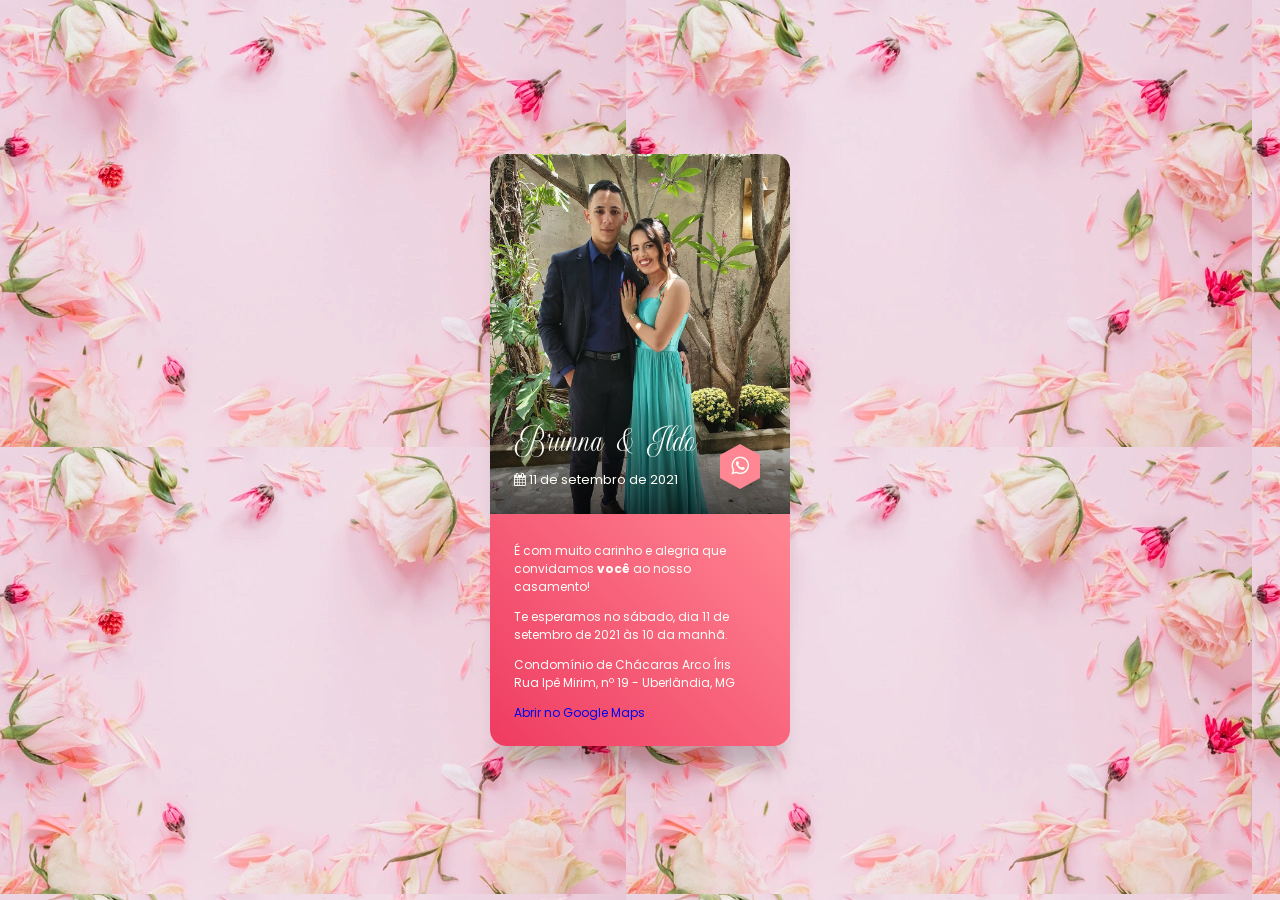
==== brunnaildo/index.html @ f4575131 "go go go" ====
<!DOCTYPE html>
<html lang="en" >
<head>
  <meta charset="UTF-8">
  <title>Brunna & Ildo</title>
  <link rel="stylesheet" href="./style.css">

</head>
<body>
<!-- partial:index.partial.html -->
<!DOCTYPE html>
<html lang="en" >
<meta name="viewport" content="width=device-width, initial-scale=1">

<head>
  <meta property="og:title" content="Brunna & Ildo" />
<meta property="og:type" content="VCard" />
<meta property="og:image" content="ss.webp" />
  <meta charset="UTF-8">
  <title>Brunna & Ildo</title>
  <link href="https://stackpath.bootstrapcdn.com/font-awesome/4.7.0/css/font-awesome.min.css" rel="stylesheet" integrity="sha384-wvfXpqpZZVQGK6TAh5PVlGOfQNHSoD2xbE+QkPxCAFlNEevoEH3Sl0sibVcOQVnN" crossorigin="anonymous">
      <link rel="stylesheet" href="./style.css" >

</head>
<body>
<div class="card">
  <div class="top">


    <div class="text">
      <div class="name-wrapper">
        <div class="name">Brunna & Ildo</div>
      </div>
      <div class="title" >
        <span class="fa fa-calendar"></span> 11 de setembro de 2021
      </div>
    </div>
    <button class="like">
      <div class="hexagon">
	<i onclick="window.location.href = 'https://wa.me/5534991770310?&text=Olá!%20Eu%20busco%20a%20seguinte%20informação%20sobre%20o%20casamento%20da%20Brunna%20e%20do%20Ildo:%20' ;" class="fa fa-whatsapp"></i> <!-- style="color:#25d366" -->
	</div>
    </button>
  </div>
  <div class="bottom">
    <div class="desc">
      <p>É com muito carinho e alegria que convidamos <b>você</b> ao nosso casamento!</p>
<p>Te esperamos no sábado, dia 11 de setembro de 2021 às 10 da manhã.
</p>
<p>Condomínio de Chácaras Arco Íris<br>
Rua Ipê Mirim, nº 19 - Uberlândia, MG
</p>
<p><a href="https://maps.app.goo.gl/csXbLHZWt9hhYQz86" target="_blank" style="text-decoration: none;">Abrir no Google Maps</a></p>
</div>

  </div>
</div>
</body>
</html>
<!-- partial -->

</body>
</html>
---- brunnaildo/style.css ----
@import url("https://fonts.googleapis.com/css?family=Poppins:400,500");
@font-face {
  font-family: 'Grethania Script Reguler';
  src: url('font/Grethania Script Reguler.otf') format('opentype'), /* Modern Browsers */
       url('font/Grethania Script Reguler.ttf')  format('truetype'); /* Safari, Android, iOS */
}
* {
  box-sizing: border-box;
}
html,body{

  overflow: hidden;
}
body {
  height: 100vh;
  margin: 0;
  display: -ms-grid;
  display: grid;
  place-items: center;
  font: 400 16px/1.5 'Poppins', sans-serif, 'Rouge+Script';
  background-image: url(background.webp);
}

.card {
  max-width: 300px;
  margin: 2rem ;
  background-color: #fffff9;
  border-radius: 1rem;
  box-shadow: 0 30px 20px -10px rgba(0,0,0,.2);
}

.card button {
  border: none;
  cursor: pointer;
}

.card button:focus {
  outline: 0;
}

.card .top {
  position: relative;
  width: 300px;
  height: 360px;
  color: #fffff9;
  border-radius: 1rem 1rem 0 0;
  background: url("foto.jpg") no-repeat center top;
  transition: background-size 1.5s ease-in-out;
  background-size: 110%;
}
.card .top:hover {
background-size: 100%;


}

.card .top::after {
  content: '';
  position: absolute;
  bottom: 0;
  left: 0;
  width: 100%;
  height: 33%;
  background: linear-gradient(transparent, rgba(0,0,0,.7));
}

.card .top .social-buttons {
  float: left;
  position: absolute;
  top: 0;
  padding: 1.5rem;
  padding-top: 0.6rem;
  padding-left: 0.9rem;
}

.card .top .social-buttons.right {
  float: right;
  top: 0;
  right: 0;
  padding: 1.5rem;
  padding-top: 0.6rem;
  padding-right: 0.9rem;

}

.card .top .social-buttons button {
  background-color: transparent;
}

.card .top .social-buttons button i {
  font-size: 1rem;
  color: #072F5F;}

.card .top .social-buttons button:hover i {

  color: #fffff9;
  transform: scale(1.5);

}

.card .top button.like {
  z-index: 1;
  position: absolute;
  bottom: 1.5rem;
  right: 1.5rem;
  background-color: transparent;
}

.card .top button.like i {
  font-size: 1.3rem;
  color: #fffff9;
}

.card .top .text {
  position: absolute;
  bottom: 1.5rem;
  left: 1.5rem;
  z-index: 1;
}

.card .top .text .name-wrapper {
  display: flex;
  justify-content: center;
  align-items: center;
  margin-botttom: .25rem;
}

.card .top .text .name-wrapper i {
  font-size: 1rem;
  margin-left: .6rem;
  color: green;
  background-color: transparent;
}

.card .top .text .name-wrapper i:hover{
  transform: scale(1.5);
  color: #fffff9;
}
.card .top .text .name-wrapper .name {
  font-family: 'Grethania Script Reguler';
  font-weight: 500;
  font-size: 2.2rem;
}

.card .top .text .title {
  font-size: .8rem;
}

.card .bottom {
  padding: 1rem 1.5rem 0.8rem;
  background-color: #ff8693;
  background: linear-gradient(45deg, #ef3b60, #ff8693);
  border-radius: 0 0 1rem 1rem;
}

.card .bottom .desc {
  font-size: 12px;
  color: #fffff9;
}

.card .bottom .buttons {
  display: flex;
  margin-top: 2rem;
}

.card .bottom .buttons button {
  display: flex;
  justify-content: center;
  align-items: center;
  margin-right: .5rem;
  color: #1d252c;
  font-size: .7rem;
  background-color: #1261A0;
  border-radius: 1em;
}

.height{
  color: #fffff9;

}

.card .bottom .buttons button i {

  font-size: 1rem;
}

.card .bottom .buttons button:hover {
  filter: brightness(110%);
}

.hexagon {
  position: relative;
  display: flex;
  justify-content: center;
  align-items: center;
  width: 40px;
  height: 23px;
  margin: 11px 0;
  box-shadow: 0 15px 15px -2px rgba(0,0,0,.2);
  background-color: #ff8693;
  font-weight: 900;
  color: #fffff9;
}

.hexagon::before,
.hexagon::after {
  content: '';
  position: absolute;
  width: 0;
  border-left: 20px solid transparent;
  border-right: 20px solid transparent;
}

.hexagon::before {
  bottom: 100%;
  border-bottom: 11px solid #ff8693;
}

.hexagon::after {
  top: 100%;
  border-top: 11px solid #ff8693;
}

.hexagon:hover {
  box-shadow: 0 15px 15px -5px rgba(0,0,0,.2);
  transform: translateY(-10px) scale(1.1);
  filter: brightness(110%);
}
---- brunnaildo/style.css ----
@import url("https://fonts.googleapis.com/css?family=Poppins:400,500");
@font-face {
  font-family: 'Grethania Script Reguler';
  src: url('font/Grethania Script Reguler.otf') format('opentype'), /* Modern Browsers */
       url('font/Grethania Script Reguler.ttf')  format('truetype'); /* Safari, Android, iOS */
}
* {
  box-sizing: border-box;
}
html,body{

  overflow: hidden;
}
body {
  height: 100vh;
  margin: 0;
  display: -ms-grid;
  display: grid;
  place-items: center;
  font: 400 16px/1.5 'Poppins', sans-serif, 'Rouge+Script';
  background-image: url(background.webp);
}

.card {
  max-width: 300px;
  margin: 2rem ;
  background-color: #fffff9;
  border-radius: 1rem;
  box-shadow: 0 30px 20px -10px rgba(0,0,0,.2);
}

.card button {
  border: none;
  cursor: pointer;
}

.card button:focus {
  outline: 0;
}

.card .top {
  position: relative;
  width: 300px;
  height: 360px;
  color: #fffff9;
  border-radius: 1rem 1rem 0 0;
  background: url("foto.jpg") no-repeat center top;
  transition: background-size 1.5s ease-in-out;
  background-size: 110%;
}
.card .top:hover {
background-size: 100%;


}

.card .top::after {
  content: '';
  position: absolute;
  bottom: 0;
  left: 0;
  width: 100%;
  height: 33%;
  background: linear-gradient(transparent, rgba(0,0,0,.7));
}

.card .top .social-buttons {
  float: left;
  position: absolute;
  top: 0;
  padding: 1.5rem;
  padding-top: 0.6rem;
  padding-left: 0.9rem;
}

.card .top .social-buttons.right {
  float: right;
  top: 0;
  right: 0;
  padding: 1.5rem;
  padding-top: 0.6rem;
  padding-right: 0.9rem;

}

.card .top .social-buttons button {
  background-color: transparent;
}

.card .top .social-buttons button i {
  font-size: 1rem;
  color: #072F5F;}

.card .top .social-buttons button:hover i {

  color: #fffff9;
  transform: scale(1.5);

}

.card .top button.like {
  z-index: 1;
  position: absolute;
  bottom: 1.5rem;
  right: 1.5rem;
  background-color: transparent;
}

.card .top button.like i {
  font-size: 1.3rem;
  color: #fffff9;
}

.card .top .text {
  position: absolute;
  bottom: 1.5rem;
  left: 1.5rem;
  z-index: 1;
}

.card .top .text .name-wrapper {
  display: flex;
  justify-content: center;
  align-items: center;
  margin-botttom: .25rem;
}

.card .top .text .name-wrapper i {
  font-size: 1rem;
  margin-left: .6rem;
  color: green;
  background-color: transparent;
}

.card .top .text .name-wrapper i:hover{
  transform: scale(1.5);
  color: #fffff9;
}
.card .top .text .name-wrapper .name {
  font-family: 'Grethania Script Reguler';
  font-weight: 500;
  font-size: 2.2rem;
}

.card .top .text .title {
  font-size: .8rem;
}

.card .bottom {
  padding: 1rem 1.5rem 0.8rem;
  background-color: #ff8693;
  background: linear-gradient(45deg, #ef3b60, #ff8693);
  border-radius: 0 0 1rem 1rem;
}

.card .bottom .desc {
  font-size: 12px;
  color: #fffff9;
}

.card .bottom .buttons {
  display: flex;
  margin-top: 2rem;
}

.card .bottom .buttons button {
  display: flex;
  justify-content: center;
  align-items: center;
  margin-right: .5rem;
  color: #1d252c;
  font-size: .7rem;
  background-color: #1261A0;
  border-radius: 1em;
}

.height{
  color: #fffff9;

}

.card .bottom .buttons button i {

  font-size: 1rem;
}

.card .bottom .buttons button:hover {
  filter: brightness(110%);
}

.hexagon {
  position: relative;
  display: flex;
  justify-content: center;
  align-items: center;
  width: 40px;
  height: 23px;
  margin: 11px 0;
  box-shadow: 0 15px 15px -2px rgba(0,0,0,.2);
  background-color: #ff8693;
  font-weight: 900;
  color: #fffff9;
}

.hexagon::before,
.hexagon::after {
  content: '';
  position: absolute;
  width: 0;
  border-left: 20px solid transparent;
  border-right: 20px solid transparent;
}

.hexagon::before {
  bottom: 100%;
  border-bottom: 11px solid #ff8693;
}

.hexagon::after {
  top: 100%;
  border-top: 11px solid #ff8693;
}

.hexagon:hover {
  box-shadow: 0 15px 15px -5px rgba(0,0,0,.2);
  transform: translateY(-10px) scale(1.1);
  filter: brightness(110%);
}
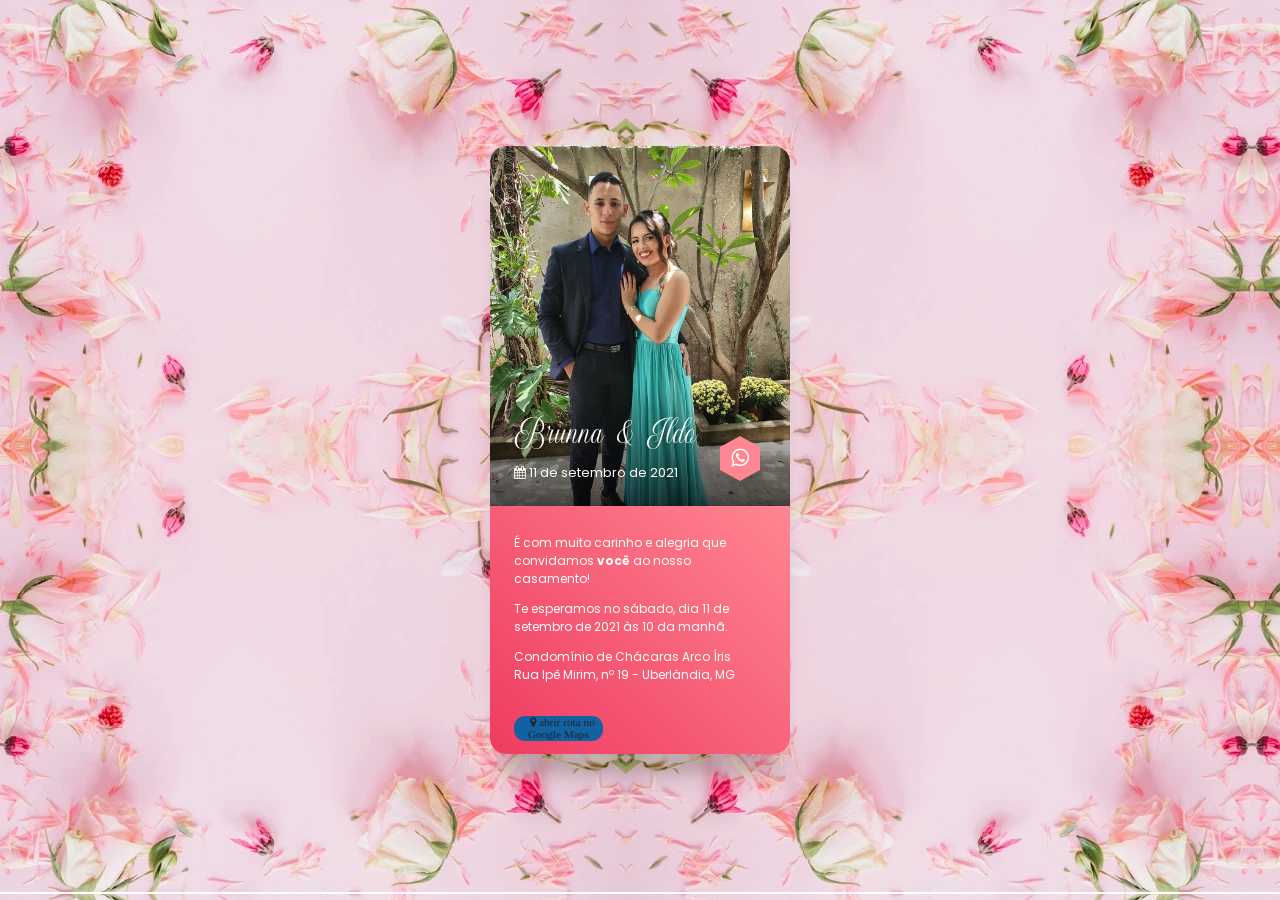
==== commit f5677a4c: "button gmaps n bg fix" ====
--- a/brunnaildo/index.html
+++ b/brunnaildo/index.html
@@ -49,14 +49,22 @@
 <p>Condomínio de Chácaras Arco Íris<br>
 Rua Ipê Mirim, nº 19 - Uberlândia, MG
 </p>
-<p><a href="https://maps.app.goo.gl/csXbLHZWt9hhYQz86" target="_blank" style="text-decoration: none;">Abrir no Google Maps</a></p>
-</div>
-
+<!--<p><a href="https://maps.app.goo.gl/csXbLHZWt9hhYQz86" target="_blank" style="text-decoration: none;">Abrir no Google Maps</a></p>
+</div> -->
+<div class="buttons">
+      <button >⠀
+        <div class="fa fa-map-marker">
+          <a href="https://maps.app.goo.gl/csXbLHZWt9hhYQz86" target="_blank" style="text-decoration: none;"></a>
+           abrir rota no <br>Google Maps⠀</div>
+      </button>
+      <!-- <button >
+        <div class="height" style="color:transparent">⠀⠀⠀⠀⠀⠀⠀⠀</div>
+      </button>
+      <button >
+        <div class="height">⠀⠀⠀⠀⠀⠀⠀</div>
+      </button> -->
+    </div>
   </div>
 </div>
 </body>
 </html>
-<!-- partial -->
-
-</body>
-</html>
--- a/brunnaildo/style.css
+++ b/brunnaildo/style.css
@@ -89,7 +89,7 @@
 
 .card .top .social-buttons button i {
   font-size: 1rem;
-  color: #072F5F;}
+  color: #b1be83;}
 
 .card .top .social-buttons button:hover i {
 
--- a/brunnaildo/style.css
+++ b/brunnaildo/style.css
@@ -89,7 +89,7 @@
 
 .card .top .social-buttons button i {
   font-size: 1rem;
-  color: #072F5F;}
+  color: #b1be83;}
 
 .card .top .social-buttons button:hover i {
 
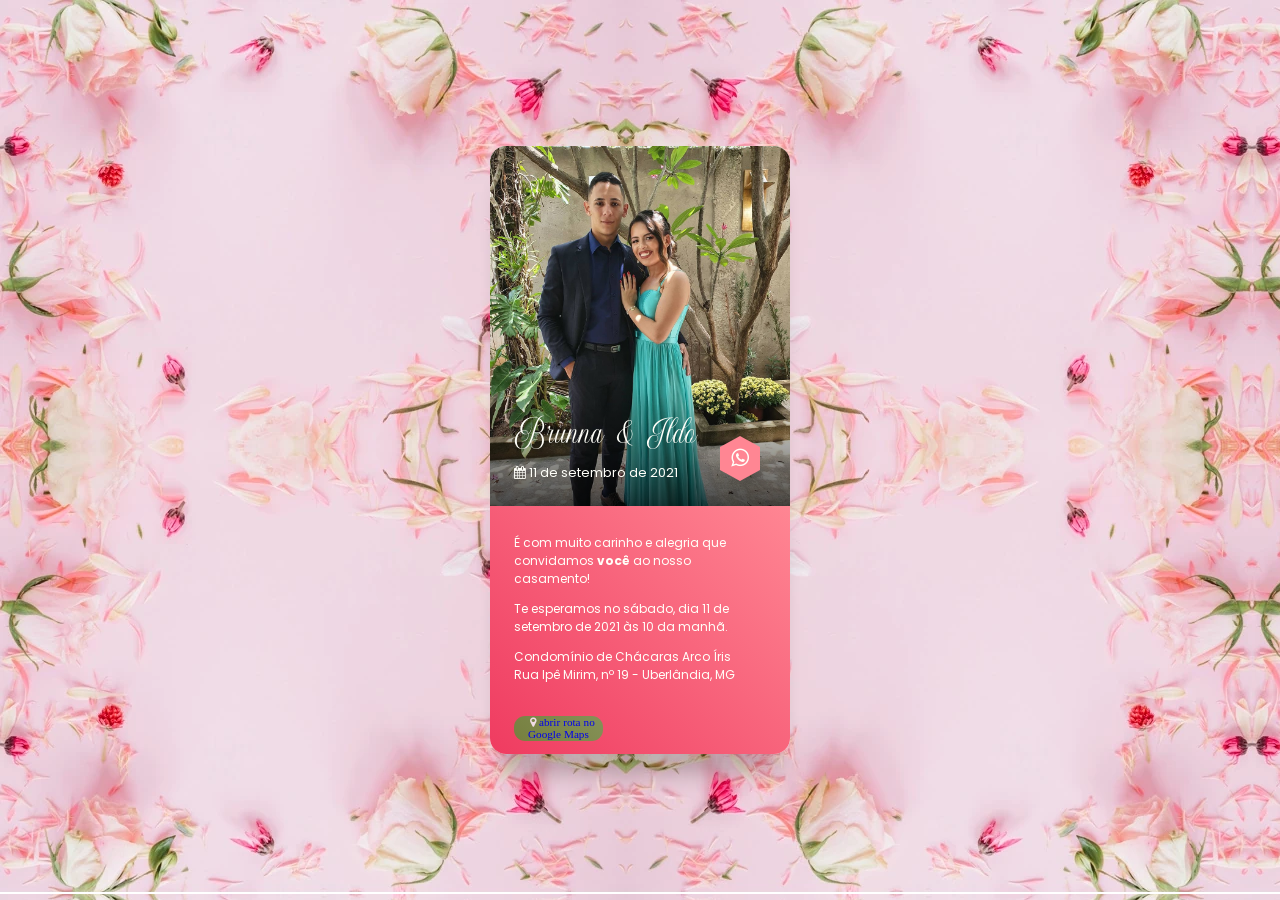
==== commit c304d4ed: "gmaps" ====
--- a/brunnaildo/index.html
+++ b/brunnaildo/index.html
@@ -54,8 +54,8 @@
 <div class="buttons">
       <button >⠀
         <div class="fa fa-map-marker">
-          <a href="https://maps.app.goo.gl/csXbLHZWt9hhYQz86" target="_blank" style="text-decoration: none;"></a>
-           abrir rota no <br>Google Maps⠀</div>
+          <a href="https://maps.app.goo.gl/csXbLHZWt9hhYQz86" target="_blank" style="text-decoration: none;">abrir rota no <br>Google Maps⠀</a>
+           </div>
       </button>
       <!-- <button >
         <div class="height" style="color:transparent">⠀⠀⠀⠀⠀⠀⠀⠀</div>
--- a/brunnaildo/style.css
+++ b/brunnaildo/style.css
@@ -168,9 +168,10 @@
   justify-content: center;
   align-items: center;
   margin-right: .5rem;
-  color: #1d252c;
+  color: #f0dbe4; /* fonte rosa-branca do botao */
   font-size: .7rem;
-  background-color: #1261A0;
+  /*background-color: #767f3f;  botao verde */
+  background: linear-gradient(45deg, #767f3f, #859157);
   border-radius: 1em;
 }
 
--- a/brunnaildo/style.css
+++ b/brunnaildo/style.css
@@ -168,9 +168,10 @@
   justify-content: center;
   align-items: center;
   margin-right: .5rem;
-  color: #1d252c;
+  color: #f0dbe4; /* fonte rosa-branca do botao */
   font-size: .7rem;
-  background-color: #1261A0;
+  /*background-color: #767f3f;  botao verde */
+  background: linear-gradient(45deg, #767f3f, #859157);
   border-radius: 1em;
 }
 
